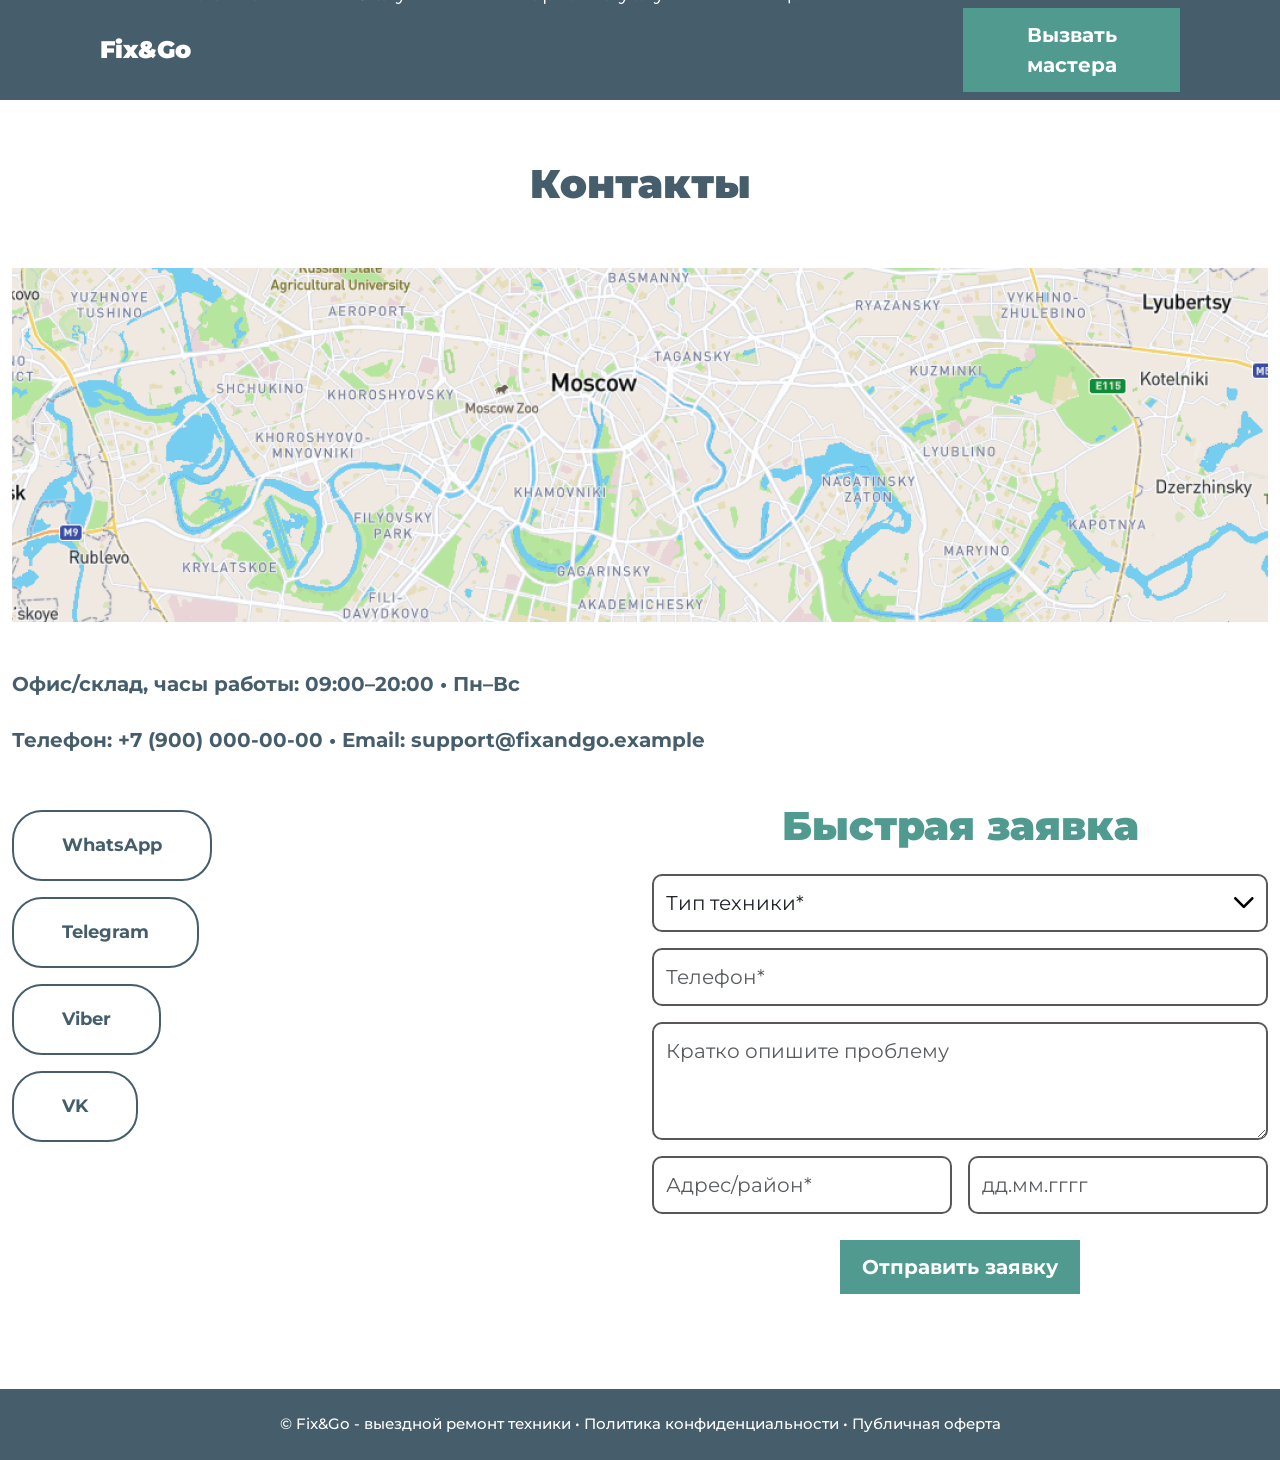
==== contacts.html @ 5fea8b8e "Add files via upload" ====
<!DOCTYPE html>
<html lang="ru">

<head>
    <meta charset="UTF-8">
    <meta name="viewport" content="width=device-width, initial-scale=1.0">
    <title>Контакты - Fix&Go - ремонт бытовой техники</title>
    <!-- Bootstrap CSS -->
    <link href="https://cdn.jsdelivr.net/npm/bootstrap@5.3.0/dist/css/bootstrap.min.css" rel="stylesheet">
    <link href="https://fonts.googleapis.com/css2?family=Montserrat:wght@300;400;500;700;900&display=swap"
        rel="stylesheet">
    <link rel="stylesheet" href="./style.css">
</head>

<body class="contacts_page">
    <div class="container-fluid px-0">
        <header class="header">
            <div class="logo">Fix&Go</div>
            <nav class="nav">
                <a href="index.html">Главная</a>
                <a href="services.html">Услуги</a>
                <a href="service-card.html">Карточка услуги</a>
                <a href="prices.html">Цены</a>
                <a href="contacts.html" class="active">Контакты</a>
            </nav>
            <button class="header-cta">Вызвать мастера</button>
        </header>
        <section class="contacts-section">
            <div class="container">
                <h1 class="section-title text-center mb-5">Контакты</h1>
                <div class="map-section mb-5">
                    <div class="map-image">
                        <img src="./img/map.png" alt="Карта расположения офиса Fix&Go" class="img-fluid w-100">
                    </div>
                </div>
                <div class="contact-info">
                    <p class="contact-address mb-5">
                        Офис/склад, часы работы: 09:00–20:00 • Пн–Вс<br><br>
                        Телефон: +7 (900) 000-00-00 • Email: support@fixandgo.example
                    </p>
                    <div class="row">
                        <div class="col-md-6">
                            <div class="contact-details">
                                <div class="contact-buttons">
                                    <div class="d-flex flex-column g-3">
                                        <div class="d-inline-block py-2" style="width: fit-content;">
                                            <button class="contact-button w-100 px-5">WhatsApp</button>
                                        </div>
                                        <div class="d-inline-block py-2" style="width: fit-content;">
                                            <button class="contact-button w-100 px-5">Telegram</button>
                                        </div>
                                        <div class="d-inline-block py-2" style="width: fit-content;">
                                            <button class="contact-button w-100 px-5">Viber</button>
                                        </div>
                                        <div class="d-inline-block py-2" style="width: fit-content;">
                                            <button class="contact-button w-100 px-5">VK</button>
                                        </div>
                                    </div>
                                </div>
                            </div>
                        </div>
                        <div class="col-md-6">
                            <div class="contact-form-section">
                                <h2 class="form-title text-center mb-4">Быстрая заявка</h2>
                                <form class="contact-form">
                                    <div class="row g-3 mb-3">
                                        <div class="col-12">
                                            <select class="form-select">
                                                <option value="">Тип техники*</option>
                                                <option value="washing-machine">Стиральная машина</option>
                                                <option value="dishwasher">Посудомоечная машина</option>
                                                <option value="refrigerator">Холодильник</option>
                                                <option value="oven">Духовой шкаф</option>
                                            </select>
                                        </div>
                                    </div>
                                    <div class="row g-3 mb-3">
                                        <div class="col-12">
                                            <input type="tel" class="form-control" placeholder="Телефон*">
                                        </div>
                                    </div>
                                    <div class="row g-3 mb-3">
                                        <div class="col-12">
                                            <textarea class="form-control" placeholder="Кратко опишите проблему"
                                                rows="3"></textarea>
                                        </div>
                                    </div>
                                    <div class="row g-3 mb-3">
                                        <div class="col-12 col-md-6">
                                            <input type="text" class="form-control" placeholder="Адрес/район*">
                                        </div>
                                        <div class="col-12 col-md-6">
                                            <input type="text" class="form-control" placeholder="дд.мм.гггг">
                                        </div>
                                    </div>
                                    <div class="row">
                                        <div class="col-12 text-center">
                                            <button type="submit" class="submit-button">Отправить заявку</button>
                                        </div>
                                    </div>
                                </form>
                            </div>
                        </div>
                    </div>
                </div>
            </div>
        </section>
        <footer class="footer py-4">
            <div class="container">
                <div class="footer-text text-center">
                    © Fix&Go - выездной ремонт техники • Политика конфиденциальности • Публичная оферта
                </div>
            </div>
        </footer>
    </div>


    <script src="https://cdn.jsdelivr.net/npm/bootstrap@5.3.0/dist/js/bootstrap.bundle.min.js"></script>
</body>

</html>
---- style.css ----
* {
    margin: 0;
    padding: 0;
    box-sizing: border-box;
}

body {
    font-family: 'Montserrat', sans-serif;
    background: #FFFFFF;
    min-height: 100vh;
}

/* Loading Animation - общее для всех */
body::before {
    position: fixed;
    content: '';
    width: 100vw;
    height: 100vh;
    background: #465E6B;
    z-index: 2;
    animation: hiddenloading 2s linear;
    animation-fill-mode: forwards;
}

body::after {
    position: fixed;
    content: '';
    width: 200px;
    height: 200px;
    left: 50%;
    top: 50%;
    transform: translate(-50%,-50%);
    background: url(./img/loading_key.png);
    z-index: 3;
    animation: rotatetool 2s linear;
    animation-fill-mode: forwards;
}

@keyframes rotatetool {
    0% {
        transform: translate(-50%,-50%) rotate(0deg);
        opacity: 1;
        visibility: visible;
    }
    100% {
        transform: translate(-50%,-50%) rotate(360deg);
        opacity: 0;
        visibility: hidden;
    }
}

@keyframes hiddenloading {
    0% {
        opacity: 1;
        visibility: visible;
    }
    100% {
        opacity: 0;
        visibility: hidden;
    }
}

.container {
    max-width: 1920px;
    margin: 0 auto;
    position: relative;
}

/* Header - общий для всех */
.header {
    display: flex;
    align-items: center;
    justify-content: space-between;
    padding: 25px 100px;
    background: #465E6B;
    height: 100px;
}

.logo {
    font-weight: 900;
    font-size: 24px;
    color: #FFFFFF;
}

.nav {
    display: flex;
    gap: 85px;
}

.nav a {
    font-size: 20px;
    color: #FFFFFF;
    text-decoration: none;
    transition: opacity 0.3s;
}

.nav a.active {
    font-weight: 700;
}

.nav a:hover {
    opacity: 0.8;
}

.header-cta {
    padding: 10px 20px;
    background: #519A90;
    color: #FFFFFF;
    font-weight: 700;
    font-size: 20px;
    border: none;
    cursor: pointer;
    transition: all 0.3s;
    border: 2px solid #519A90;
}

.header-cta:hover {
    background: #FFFFFF;
    color: #519A90;
}

/* Footer - общий для всех */
.footer {
    margin-top: 95px;
    background: #465E6B;
    padding: 40px 10px;
    text-align: center;
}

.footer-text {
    color: #FFFFFF;
    font-weight: 500;
    font-size: 15px;
}

/* ============================================= */
/* ГЛАВНАЯ СТРАНИЦА (INDEX.HTML) - СМЕШАННАЯ ВЕРСТКА */
/* ============================================= */

/* Hero Section */
.hero {
    display: grid;
    grid-template-columns: 1fr auto;
    gap: 40px;
    padding: 30px;
    padding-left: 115px;
    background: #465E6B;
    border-radius: 30px;
    color: #FFFFFF;
    max-width: 1360px;
    margin: 0 auto;
    margin-top: 60px;
}

.hero-content {
    display: flex;
    flex-direction: column;
    justify-content: center;
    gap: 30px;
}

.hero-title {
    font-weight: 900;
    font-size: 40px;
    line-height: 1.2;
}

.hero-text {
    font-weight: 500;
    font-size: 20px;
    line-height: 1.4;
}

.hero-buttons {
    display: flex;
    gap: 25px;
}

.cta-button {
    padding: 10px 20px;
    background: #519A90;
    color: #FFFFFF;
    font-weight: 700;
    font-size: 20px;
    border: none;
    cursor: pointer;
    transition: all 0.3s;
    border: 2px solid #519A90;
}

.price-button {
    padding: 10px 20px;
    background: #6C8C9E;
    color: #FFFFFF;
    font-weight: 700;
    font-size: 20px;
    border: none;
    cursor: pointer;
    transition: all 0.3s;
    border: 2px solid #6C8C9E;
}

.cta-button:hover {
    background: #FFFFFF;
    color: #519A90;
}

.price-button:hover {
    background: #FFFFFF;
    color: #6C8C9E;
}

.response-time {
    font-weight: 500;
    font-size: 20px;
    margin-top: 20px;
}

/* Form Section */
.quick-form {
    max-width: 532px;
    background: #FFFFFF;
    border-radius: 29px;
    padding: 30px;
    box-shadow: 0 4px 20px rgba(0, 0, 0, 0.1);
}

.form-title {
    font-weight: 900;
    font-size: 40px;
    color: #519A90;
    text-align: center;
    margin-bottom: 40px;
}

.form-grid {
    display: grid;
    grid-template-columns: 1fr 1fr;
    gap: 20px;
}

.form-group {
    display: flex;
    flex-direction: column;
    gap: 8px;
}

.form-group.full-width {
    grid-column: 1 / -1;
}

.form-label {
    font-weight: 300;
    font-size: 20px;
    color: #5B5757;
}

.form-input,
.form-select,
.form-textarea {
    width: 100%;
    padding: 12px;
    border: 2px solid #5B5757;
    border-radius: 10px;
    font-size: 20px;
    font-family: 'Montserrat', sans-serif;
}

.form-select {
    appearance: none;
    background-image: url('img/select_arrow.svg');
    background-repeat: no-repeat;
    background-position: right 12px center;
    background-size: 20px;
}

.form-textarea {
    resize: none;
    min-height: 100px;
}

.submit-button {
    grid-column: 1 / -1;
    justify-self: center;
    padding: 10px 20px;
    background: #519A90;
    color: #FFFFFF;
    font-weight: 700;
    font-size: 20px;
    border: none;
    width: fit-content;
    cursor: pointer;
    transition: all 0.3s;
    margin-top: 10px;
    border: 2px solid #519A90;
}

.submit-button:hover {
    background: #FFFFFF;
    color: #519A90;
}

/* Services Section */
.services-section {
    max-width: 1360px;
    margin: 0 auto;
    margin-top: 60px;
}

.section-title {
    font-weight: 900;
    font-size: 40px;
    color: #465E6B;
    margin-bottom: 50px;
}

.services-grid {
    display: grid;
    grid-template-columns: repeat(2, 1fr);
    gap: 30px;
}

.service-card {
    background: #6C8C9E;
    border-radius: 30px;
    padding: 20px;
    display: flex;
    flex-direction: column;
    gap: 15px;
    color: #FFFFFF;
}

.service-image {
    width: 100%;
    height: 233px;
    border-radius: 17px;
    object-fit: cover;
}

.service-info {
    text-align: center;
    display: flex;
    flex-direction: column;
    gap: 10px;
}

.service-title {
    font-weight: 700;
    font-size: 20px;
}

.service-description {
    font-weight: 500;
    font-size: 15px;
}

/* How It Works Section */
.how-it-works {
    max-width: 1360px;
    margin: 0 auto;
    margin-top: 60px;
}

.steps {
    display: flex;
    gap: 27px;
    align-items: center;
    position: relative;
    margin-top: 50px;
}

.step {
    display: flex;
    flex-direction: column;
    align-items: center;
    gap: 20px;
}

.step-box {
    padding: 5px 50px;
    border: 2px solid #465E6B;
    border-radius: 30px;
    text-align: center;
}

.step-text {
    font-weight: 700;
    font-size: 25px;
    color: #465E6B;
}

/* Reviews Section */
.reviews-section {
    max-width: 1360px;
    margin: 0 auto;
    margin-top: 60px;
    display: flex;
    flex-direction: column;
}

.star_reviews-count {
    display: flex;
    align-items: center;
    gap: 20px;
}

.star {
    width: 95px;
    height: 89px;
    background: #519A90 url('img/star.png') center/contain no-repeat;
    border: 1px solid rgba(0, 0, 0, 0.1);
}

.reviews-count {
    font-weight: 700;
    font-size: 25px;
    color: #5B5757;
}

/* ============================================= */
/* СТРАНИЦА УСЛУГ (SERVICES.HTML) - ПОЛНОСТЬЮ GRID */
/* ============================================= */

.uslugi_page section {
    max-width: 1360px;
    margin: 0 auto;
    margin-top: 60px;
}

/* Service Catalogue Section - Grid */
.uslugi_page .service-catalogue {
    display: grid;
    grid-template-rows: auto auto;
    gap: 30px;
    background: #465E6B;
    border-radius: 30px;
    padding: 40px 50px;
    color: #FFFFFF;
}

.uslugi_page .catalogue-header {
    display: grid;
    grid-template-rows: auto auto;
    gap: 30px;
}

.uslugi_page .catalogue-title {
    font-weight: 900;
    font-size: 40px;
    line-height: 1.2;
}

.uslugi_page .catalogue-filters {
    display: grid;
    grid-template-columns: repeat(2, 500px);
    gap: 30px;
}

.uslugi_page .filter-group {
    max-width: 500px;
}

.uslugi_page .filter-select {
    width: 100%;
    padding: 12px 20px;
    border: none;
    border-radius: 10px;
    font-size: 20px;
    font-family: 'Montserrat', sans-serif;
    appearance: none;
    background-image: url('img/select_arrow.svg');
    background-repeat: no-repeat;
    background-position: right 12px center;
    background-size: 20px;
    background-color: #FFFFFF;
    color: #465E6B;
}

/* Services Grid Section - Grid */
.uslugi_page .services-grid-section {
    display: grid;
    grid-template-rows: auto;
}

.uslugi_page .services-grid {
    display: grid;
    grid-template-columns: repeat(2, 1fr);
    gap: 30px;
}

.uslugi_page .service-card {
    display: grid;
    grid-template-rows: auto auto;
    gap: 15px;
    background: #6C8C9E;
    border-radius: 30px;
    padding: 20px;
    color: #FFFFFF;
}

.uslugi_page .service-image {
    width: 100%;
    height: 233px;
    border-radius: 17px;
    overflow: hidden;
}

.uslugi_page .service-image img {
    width: 100%;
    height: 100%;
    object-fit: cover;
}

.uslugi_page .service-info-usl {
    display: grid;
    grid-template-columns: 1fr auto;
    align-items: center;
    gap: 10px;
}

.uslugi_page .service-title {
    font-weight: 700;
    font-size: 20px;
}

.uslugi_page .service-link {
    display: grid;
    grid-template-columns: auto auto;
    align-items: center;
    gap: 10px;
    text-decoration: none;
    color: #FFFFFF;
    font-weight: 400;
    font-size: 20px;
}

/* Service Request Section - Grid */
.uslugi_page .service-request {
    display: grid;
    grid-template-rows: auto auto;
    gap: 40px;
    max-width: 612px;
    margin: 0 auto;
    margin-top: 60px;
    text-align: center;
}

.uslugi_page .request-title {
    font-weight: 900;
    font-size: 40px;
    color: #465E6B;
}

.uslugi_page .request-form {
    display: grid;
    grid-template-rows: auto auto auto;
    gap: 20px;
}

.uslugi_page .form-field {
    width: 100%;
}

.uslugi_page .large-field {
    grid-row: 1;
}

.uslugi_page .form-input,
.uslugi_page .form-textarea {
    width: 100%;
    padding: 12px;
    border: 1px solid #465E6B;
    border-radius: 0;
    font-size: 20px;
    font-family: 'Montserrat', sans-serif;
}

.uslugi_page .form-textarea {
    resize: none;
    min-height: 150px;
}

.uslugi_page .submit-button {
    padding: 10px 20px;
    background: #519A90;
    color: #FFFFFF;
    font-weight: 700;
    font-size: 20px;
    border: none;
    cursor: pointer;
    transition: all 0.3s;
    border: 2px solid #519A90;
    width: fit-content;
    justify-self: center;
}

.uslugi_page .submit-button:hover {
    background: #FFFFFF;
    color: #519A90;
}

/* ============================================= */
/* СТРАНИЦА КАРТОЧКИ УСЛУГИ (SERVICE-CARD.HTML) - ПОЛНОСТЬЮ FLEX */
/* ============================================= */

.card_uslugi section {
    max-width: 1360px;
    margin: 0 auto;
    margin-top: 60px;
}

/* Service Header - Flex */
.card_uslugi .service-header {
    display: flex;
    flex-direction: column;
    gap: 30px;
}

.card_uslugi .service-title {
    font-weight: 900;
    font-size: 40px;
    line-height: 49px;
    color: #465E6B;
}

.card_uslugi .service-image {
    width: 100%;
    height: 245px;
    border-radius: 17px;
    overflow: hidden;
}

.card_uslugi .service-image img {
    width: 100%;
    height: 100%;
    object-fit: cover;
}

/* Price Section - Flex */
.card_uslugi .price-section {
    display: flex;
    flex-direction: column;
    gap: 20px;
}

.card_uslugi .section-title {
    font-weight: 900;
    font-size: 40px;
    color: #465E6B;
}

.card_uslugi .price-table {
    width: 100%;
    border: 2px solid #465E6B;
    overflow: hidden;
}

.card_uslugi .table-header {
    display: flex;
    background: #465E6B;
    color: #FFFFFF;
    font-weight: 700;
    font-size: 20px;
}

.card_uslugi .header-cell {
    flex: 1;
    padding: 15px 20px;
    text-align: center;
    border-right: 2px solid #465E6B;
}

.card_uslugi .header-cell:last-child {
    border-right: none;
}

.card_uslugi .table-row {
    display: flex;
    border-bottom: 2px solid #465E6B;
}

.card_uslugi .table-row:last-child {
    border-bottom: none;
}

.card_uslugi .table-cell {
    flex: 1;
    padding: 15px 20px;
    font-size: 20px;
    color: #465E6B;
    border-right: 2px solid #465E6B;
    text-align: center;
}

.card_uslugi .table-cell:last-child {
    border-right: none;
}

/* Info Cards - Flex */
.card_uslugi .info-cards {
    display: flex;
    gap: 30px;
}

.card_uslugi .info-card {
    flex: 1;
    border: 2px solid #465E6B;
    border-radius: 30px;
    padding: 20px;
    display: flex;
    flex-direction: column;
    gap: 15px;
}

.card_uslugi .card-title {
    font-weight: 700;
    font-size: 20px;
    color: #465E6B;
}

.card_uslugi .card-text {
    font-weight: 500;
    font-size: 20px;
    color: #465E6B;
}

/* Additional Info - Flex */
.card_uslugi .additional-info {
    display: flex;
    gap: 30px;
}

.card_uslugi .case-card {
    flex: 2;
    display: flex;
    flex-direction: column;
    gap: 15px;
    background: #6C8C9E;
    border-radius: 30px;
    padding: 20px;
    color: #FFFFFF;
}

.card_uslugi .case-card .card-title {
    color: #FFFFFF;
}

.card_uslugi .case-image {
    width: 100%;
    height: 224px;
    border-radius: 17px;
    overflow: hidden;
}

.card_uslugi .case-image img {
    width: 100%;
    height: 100%;
    object-fit: cover;
}

.card_uslugi .case-time {
    font-size: 20px;
}

.card_uslugi .review-card,
.card_uslugi .brands-card {
    flex: 1;
    display: flex;
    flex-direction: column;
    gap: 15px;
    background: #6C8C9E;
    border-radius: 30px;
    padding: 20px;
    color: #FFFFFF;
}

.card_uslugi .review-card .card-title,
.card_uslugi .brands-card .card-title {
    color: #FFFFFF;
}

.card_uslugi .review-text,
.card_uslugi .brands-text {
    font-size: 20px;
}

/* Quick Form Section - Flex */
.card_uslugi .quick-form-section {
    display: flex;
    flex-direction: column;
    gap: 40px;
    max-width: 532px;
    margin: 0 auto;
    margin-top: 60px;
}

.card_uslugi .form-title {
    font-weight: 900;
    font-size: 40px;
    color: #519A90;
    text-align: center;
}

.card_uslugi .quick-form {
    display: flex;
    flex-direction: column;
    gap: 20px;
    border-radius: 29px;
    padding: 10px 30px;
}

.card_uslugi .form-row {
    display: flex;
    gap: 20px;
}

.card_uslugi .form-group {
    flex: 1;
    display: flex;
    flex-direction: column;
    gap: 8px;
}

.card_uslugi .form-group.full-width {
    width: 100%;
}

.card_uslugi .form-input,
.card_uslugi .form-select,
.card_uslugi .form-textarea {
    width: 100%;
    padding: 12px;
    border: 2px solid #5B5757;
    border-radius: 10px;
    font-size: 20px;
    font-family: 'Montserrat', sans-serif;
}

.card_uslugi .form-select {
    appearance: none;
    background-image: url('img/select_arrow.svg');
    background-repeat: no-repeat;
    background-position: right 12px center;
    background-size: 20px;
}

.card_uslugi .form-textarea {
    resize: none;
    min-height: 100px;
}

.card_uslugi .submit-button {
    padding: 10px 20px;
    background: #519A90;
    color: #FFFFFF;
    font-weight: 700;
    font-size: 20px;
    border: none;
    cursor: pointer;
    transition: all 0.3s;
    border: 2px solid #519A90;
    width: fit-content;
    align-self: center;
    margin-top: 10px;
}

.card_uslugi .submit-button:hover {
    background: #FFFFFF;
    color: #519A90;
}

/* ============================================= */
/* СТРАНИЦА ЦЕН (PRICES.HTML) - СМЕШАННАЯ ВЕРСТКА */
/* ============================================= */

.prices_page .prices-section {
    max-width: 1360px;
    margin: 0 auto;
    margin-top: 60px;
}

.prices_page .section-title {
    font-weight: 900;
    font-size: 40px;
    color: #465E6B;
}

.prices_page .price-table {
    width: 100%;
    border: 2px solid #465E6B;
    overflow: hidden;
    margin-top: 50px;
}

.prices_page .table-header {
    display: grid;
    grid-template-columns: 1fr 1fr 1fr;
    background: #465E6B;
    color: #FFFFFF;
    font-weight: 700;
    font-size: 20px;
}

.prices_page .header-cell {
    padding: 15px 20px;
    text-align: left;
    border-right: 2px solid #465E6B;
}

.prices_page .header-cell:last-child {
    border-right: none;
}

.prices_page .table-row {
    display: grid;
    grid-template-columns: 1fr 1fr 1fr;
    border-bottom: 2px solid #465E6B;
}

.prices_page .table-row:last-child {
    border-bottom: none;
}

.prices_page .table-cell {
    padding: 15px 20px;
    font-size: 20px;
    color: #465E6B;
    border-right: 2px solid #465E6B;
}

.prices_page .table-cell:last-child {
    border-right: none;
}

/* Calculator Section */
.prices_page .calculator-container {
    background: #465E6B;
    border-radius: 30px;
    padding: 40px;
    padding-bottom: 100px;
    color: #FFFFFF;
    max-width: 1360px;
    margin: 0 auto;
    margin-top: 60px;
}

.prices_page .calculator-title {
    font-weight: 900;
    font-size: 40px;
    color: #FFFFFF;
    margin-bottom: 50px;
}

.prices_page .calculator-form {
    display: grid;
    grid-template-columns: 1fr 1fr auto;
    gap: 20px;
    align-items: center;
}

.prices_page .calculator-field {
    position: relative;
    max-width: 500px;
}

.prices_page .calculator-select {
    width: 100%;
    padding: 15px 20px;
    border: none;
    border-radius: 10px;
    font-size: 20px;
    font-family: 'Montserrat', sans-serif;
    color: #465E6B;
    appearance: none;
    cursor: pointer;
    background-image: url('img/select_arrow.svg');
    background-repeat: no-repeat;
    background-position: right 12px center;
    background-size: 20px;
}

.prices_page .calculator-select:focus {
    outline: none;
}

.prices_page .calculator-button {
    padding: 15px 50px;
    background: #519A90;
    color: #FFFFFF;
    font-weight: 700;
    font-size: 20px;
    border: none;
    cursor: pointer;
    transition: all 0.3s;
    white-space: nowrap;
    height: 54px;
}

.prices_page .calculator-button:hover {
    background: #FFFFFF;
    color: #519A90;
}


/* СТРАНИЦА КОНТАКТОВ - BOOTSTRAP */

.contacts_page .nav {
    display: flex;
    gap: 85px;
}

.contacts_page .nav a {
    font-size: 20px;
    color: #FFFFFF;
    text-decoration: none;
    transition: opacity 0.3s;
}

.contacts_page .nav a.active {
    font-weight: 700;
}

.contacts_page .nav a:hover {
    opacity: 0.8;
}

.contacts_page .header-cta {
    padding: 10px 20px;
    background: #519A90;
    color: #FFFFFF;
    font-weight: 700;
    font-size: 20px;
    border: none;
    cursor: pointer;
    transition: all 0.3s;
    border: 2px solid #519A90;
}

.contacts_page .header-cta:hover {
    background: #FFFFFF;
    color: #519A90;
}

.contacts_page .contacts-section {
    max-width: 1360px;
    margin: 0 auto;
    margin-top: 60px;
}

.contacts_page .section-title {
    font-weight: 900;
    font-size: 40px;
    color: #465E6B;
}

.contacts_page .map-section {
    margin: 60px 0;
}

.contacts_page .map-image {
    height: 354px;
    overflow: hidden;
    background: #f5f5f5;
}

.contacts_page .map-image img {
    width: 100%;
    height: 100%;
    object-fit: cover;
}

.contacts_page .contact-address {
    font-weight: 700;
    font-size: 20px;
    line-height: 1.4;
    color: #465E6B;
    margin: 0;
}

.contacts_page .contact-button {
    padding: 20px 10px;
    background: transparent;
    border: 2px solid #465E6B;
    border-radius: 30px;
    color: #465E6B;
    font-weight: 700;
    font-size: 18px;
    cursor: pointer;
    transition: all 0.3s;
    text-align: center;
    width: 100%;
}

.contacts_page .contact-button:hover {
    background: #465E6B;
    color: #FFFFFF;
}

.contacts_page .contact-form-section {
    background: #FFFFFF;
}

.contacts_page .contact-form-section .form-title {
    font-weight: 900;
    font-size: 40px;
    color: #519A90;
}

.contacts_page .form-control,
.contacts_page .form-select {
    padding: 12px;
    border: 2px solid #5B5757;
    border-radius: 10px;
    font-size: 20px;
    font-family: 'Montserrat', sans-serif;
}

.contacts_page .form-select {
    appearance: none;
    background-image: url('img/select_arrow.svg');
    background-repeat: no-repeat;
    background-position: right 12px center;
    background-size: 20px;
}

.contacts_page .submit-button {
    padding: 10px 20px;
    background: #519A90;
    color: #FFFFFF;
    font-weight: 700;
    font-size: 20px;
    border: none;
    cursor: pointer;
    transition: all 0.3s;
    border: 2px solid #519A90;
    width: fit-content;
}

.contacts_page .submit-button:hover {
    background: #FFFFFF;
    color: #519A90;
}

/* Bootstrap кастомизация */
.contacts_page .btn {
    border-radius: 10px;
    font-size: 20px;
    font-family: 'Montserrat', sans-serif;
}

.contacts_page .form-label {
    font-weight: 300;
    font-size: 20px;
    color: #5B5757;
}
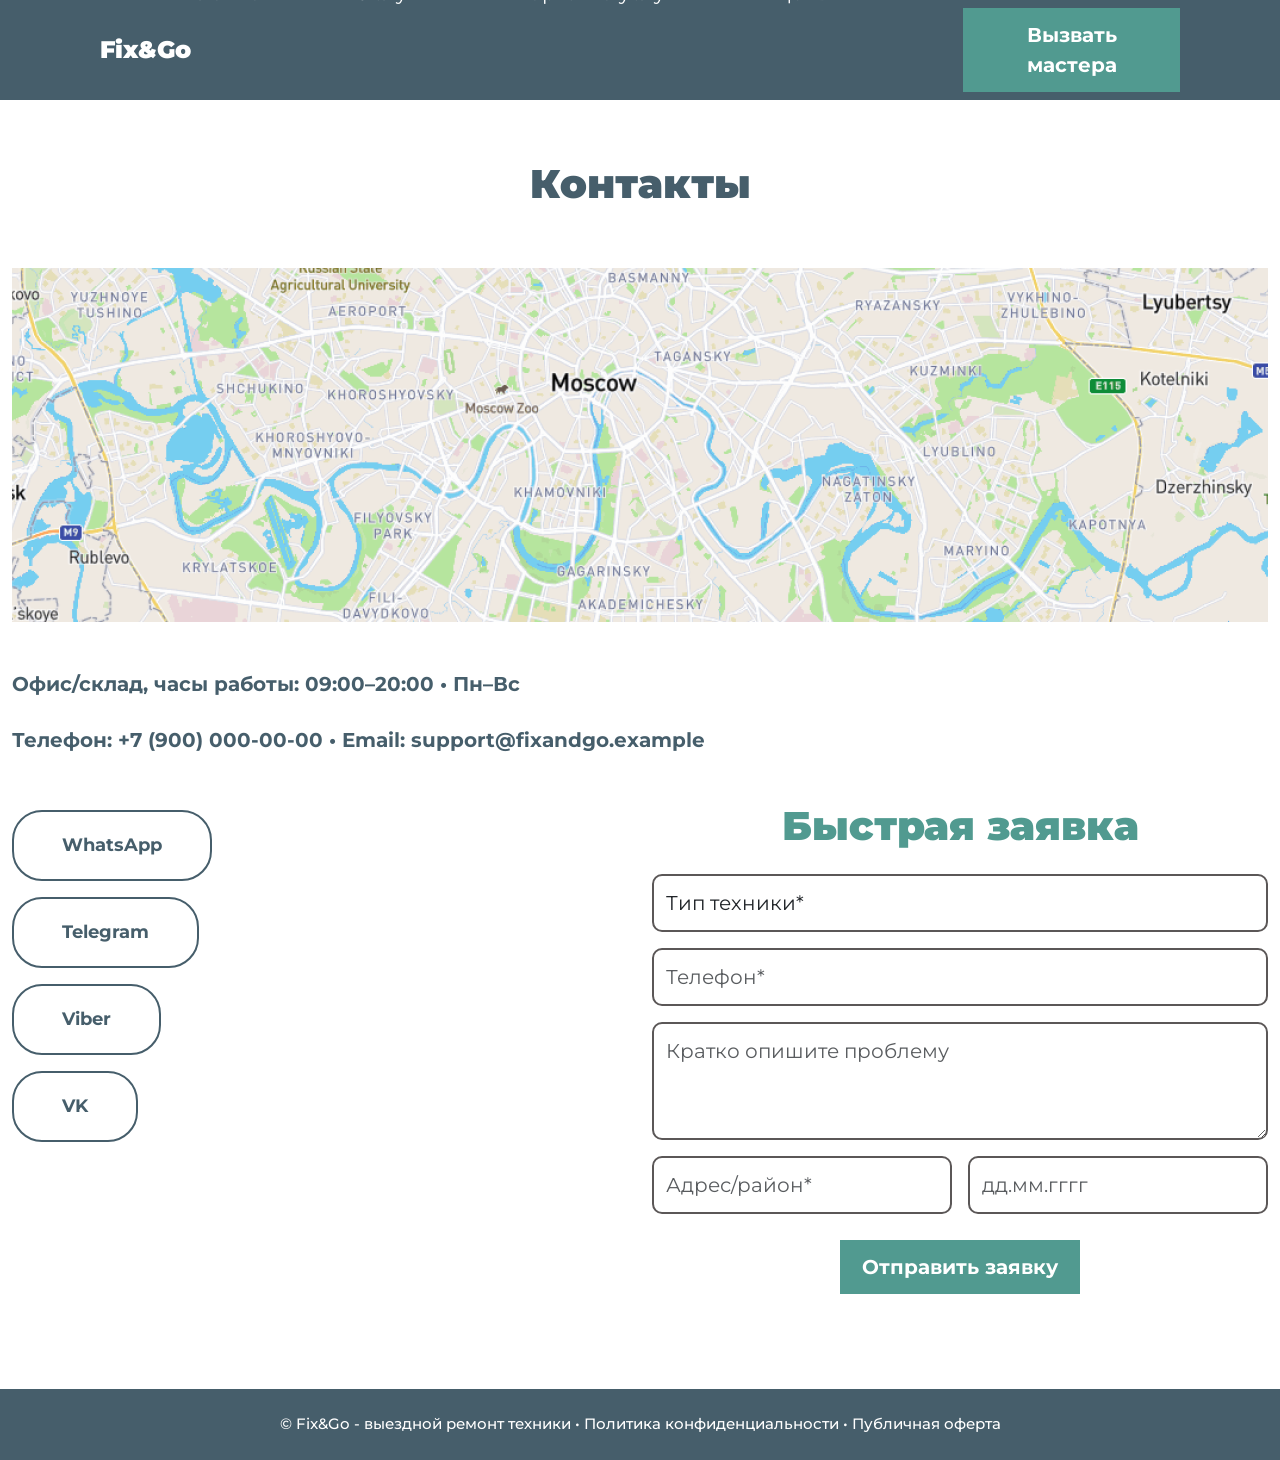
==== commit dd330a80: "Add files via upload" ====
--- a/contacts.html
+++ b/contacts.html
@@ -9,7 +9,7 @@
     <link href="https://cdn.jsdelivr.net/npm/bootstrap@5.3.0/dist/css/bootstrap.min.css" rel="stylesheet">
     <link href="https://fonts.googleapis.com/css2?family=Montserrat:wght@300;400;500;700;900&display=swap"
         rel="stylesheet">
-    <link rel="stylesheet" href="./style.css">
+    <link rel="stylesheet" href="./css/style.css">
 </head>
 
 <body class="contacts_page">
--- a/css/style.css
+++ b/css/style.css
@@ -0,0 +1,1155 @@
+* {
+    margin: 0;
+    padding: 0;
+    box-sizing: border-box;
+}
+
+body {
+    font-family: 'Montserrat', sans-serif;
+    background: #FFFFFF;
+    min-height: 100vh;
+}
+
+/* Loading Animation - общее для всех */
+body::before {
+    position: fixed;
+    content: '';
+    width: 100vw;
+    height: 100vh;
+    background: #465E6B;
+    z-index: 2;
+    animation: hiddenloading 2s linear;
+    animation-fill-mode: forwards;
+}
+
+body::after {
+    position: fixed;
+    content: '';
+    width: 200px;
+    height: 200px;
+    left: 50%;
+    top: 50%;
+    transform: translate(-50%,-50%);
+    background: url(./img/loading_key.png);
+    z-index: 3;
+    animation: rotatetool 2s linear;
+    animation-fill-mode: forwards;
+}
+
+@keyframes rotatetool {
+    0% {
+        transform: translate(-50%,-50%) rotate(0deg);
+        opacity: 1;
+        visibility: visible;
+    }
+    100% {
+        transform: translate(-50%,-50%) rotate(360deg);
+        opacity: 0;
+        visibility: hidden;
+    }
+}
+
+@keyframes hiddenloading {
+    0% {
+        opacity: 1;
+        visibility: visible;
+    }
+    100% {
+        opacity: 0;
+        visibility: hidden;
+    }
+}
+
+.container {
+    max-width: 1920px;
+    margin: 0 auto;
+    position: relative;
+}
+
+/* Header - общий для всех */
+.header {
+    display: flex;
+    align-items: center;
+    justify-content: space-between;
+    padding: 25px 100px;
+    background: #465E6B;
+    height: 100px;
+}
+
+.logo {
+    font-weight: 900;
+    font-size: 24px;
+    color: #FFFFFF;
+}
+
+.nav {
+    display: flex;
+    gap: 85px;
+}
+
+.nav a {
+    font-size: 20px;
+    color: #FFFFFF;
+    text-decoration: none;
+    transition: opacity 0.3s;
+}
+
+.nav a.active {
+    font-weight: 700;
+}
+
+.nav a:hover {
+    opacity: 0.8;
+}
+
+.header-cta {
+    padding: 10px 20px;
+    background: #519A90;
+    color: #FFFFFF;
+    font-weight: 700;
+    font-size: 20px;
+    border: none;
+    cursor: pointer;
+    transition: all 0.3s;
+    border: 2px solid #519A90;
+}
+
+.header-cta:hover {
+    background: #FFFFFF;
+    color: #519A90;
+}
+
+/* Footer - общий для всех */
+.footer {
+    margin-top: 95px;
+    background: #465E6B;
+    padding: 40px 10px;
+    text-align: center;
+}
+
+.footer-text {
+    color: #FFFFFF;
+    font-weight: 500;
+    font-size: 15px;
+}
+
+/* ============================================= */
+/* ГЛАВНАЯ СТРАНИЦА (INDEX.HTML) - СМЕШАННАЯ ВЕРСТКА */
+/* ============================================= */
+
+/* Hero Section */
+.hero {
+    display: grid;
+    grid-template-columns: 1fr auto;
+    gap: 40px;
+    padding: 30px;
+    padding-left: 115px;
+    background: #465E6B;
+    border-radius: 30px;
+    color: #FFFFFF;
+    max-width: 1360px;
+    margin: 0 auto;
+    margin-top: 60px;
+}
+
+.hero-content {
+    display: flex;
+    flex-direction: column;
+    justify-content: center;
+    gap: 30px;
+}
+
+.hero-title {
+    font-weight: 900;
+    font-size: 40px;
+    line-height: 1.2;
+}
+
+.hero-text {
+    font-weight: 500;
+    font-size: 20px;
+    line-height: 1.4;
+}
+
+.hero-buttons {
+    display: flex;
+    gap: 25px;
+}
+
+.cta-button {
+    padding: 10px 20px;
+    background: #519A90;
+    color: #FFFFFF;
+    font-weight: 700;
+    font-size: 20px;
+    border: none;
+    cursor: pointer;
+    transition: all 0.3s;
+    border: 2px solid #519A90;
+}
+
+.price-button {
+    padding: 10px 20px;
+    background: #6C8C9E;
+    color: #FFFFFF;
+    font-weight: 700;
+    font-size: 20px;
+    border: none;
+    cursor: pointer;
+    transition: all 0.3s;
+    border: 2px solid #6C8C9E;
+}
+
+.cta-button:hover {
+    background: #FFFFFF;
+    color: #519A90;
+}
+
+.price-button:hover {
+    background: #FFFFFF;
+    color: #6C8C9E;
+}
+
+.response-time {
+    font-weight: 500;
+    font-size: 20px;
+    margin-top: 20px;
+}
+
+/* Form Section */
+.quick-form {
+    max-width: 532px;
+    background: #FFFFFF;
+    border-radius: 29px;
+    padding: 30px;
+    box-shadow: 0 4px 20px rgba(0, 0, 0, 0.1);
+}
+
+.form-title {
+    font-weight: 900;
+    font-size: 40px;
+    color: #519A90;
+    text-align: center;
+    margin-bottom: 40px;
+}
+
+.form-grid {
+    display: grid;
+    grid-template-columns: 1fr 1fr;
+    gap: 20px;
+}
+
+.form-group {
+    display: flex;
+    flex-direction: column;
+    gap: 8px;
+}
+
+.form-group.full-width {
+    grid-column: 1 / -1;
+}
+
+.form-label {
+    font-weight: 300;
+    font-size: 20px;
+    color: #5B5757;
+}
+
+.form-input,
+.form-select,
+.form-textarea {
+    width: 100%;
+    padding: 12px;
+    border: 2px solid #5B5757;
+    border-radius: 10px;
+    font-size: 20px;
+    font-family: 'Montserrat', sans-serif;
+}
+
+.form-select {
+    appearance: none;
+    background-image: url('img/select_arrow.svg');
+    background-repeat: no-repeat;
+    background-position: right 12px center;
+    background-size: 20px;
+}
+
+.form-textarea {
+    resize: none;
+    min-height: 100px;
+}
+
+.submit-button {
+    grid-column: 1 / -1;
+    justify-self: center;
+    padding: 10px 20px;
+    background: #519A90;
+    color: #FFFFFF;
+    font-weight: 700;
+    font-size: 20px;
+    border: none;
+    width: fit-content;
+    cursor: pointer;
+    transition: all 0.3s;
+    margin-top: 10px;
+    border: 2px solid #519A90;
+}
+
+.submit-button:hover {
+    background: #FFFFFF;
+    color: #519A90;
+}
+
+/* Services Section */
+.services-section {
+    max-width: 1360px;
+    margin: 0 auto;
+    margin-top: 60px;
+}
+
+.section-title {
+    font-weight: 900;
+    font-size: 40px;
+    color: #465E6B;
+    margin-bottom: 50px;
+}
+
+.services-grid {
+    display: grid;
+    grid-template-columns: repeat(2, 1fr);
+    gap: 30px;
+}
+
+.service-card {
+    background: #6C8C9E;
+    border-radius: 30px;
+    padding: 20px;
+    display: flex;
+    flex-direction: column;
+    gap: 15px;
+    color: #FFFFFF;
+}
+
+.service-image {
+    width: 100%;
+    height: 233px;
+    border-radius: 17px;
+    object-fit: cover;
+}
+
+.service-info {
+    text-align: center;
+    display: flex;
+    flex-direction: column;
+    gap: 10px;
+}
+
+.service-title {
+    font-weight: 700;
+    font-size: 20px;
+}
+
+.service-description {
+    font-weight: 500;
+    font-size: 15px;
+}
+
+/* How It Works Section */
+.how-it-works {
+    max-width: 1360px;
+    margin: 0 auto;
+    margin-top: 60px;
+}
+
+.steps {
+    display: flex;
+    gap: 27px;
+    align-items: center;
+    position: relative;
+    margin-top: 50px;
+}
+
+.step {
+    display: flex;
+    flex-direction: column;
+    align-items: center;
+    gap: 20px;
+}
+
+.step-box {
+    padding: 5px 50px;
+    border: 2px solid #465E6B;
+    border-radius: 30px;
+    text-align: center;
+}
+
+.step-text {
+    font-weight: 700;
+    font-size: 25px;
+    color: #465E6B;
+}
+
+/* Reviews Section */
+.reviews-section {
+    max-width: 1360px;
+    margin: 0 auto;
+    margin-top: 60px;
+    display: flex;
+    flex-direction: column;
+}
+
+.star_reviews-count {
+    display: flex;
+    align-items: center;
+    gap: 20px;
+}
+
+.star {
+    width: 95px;
+    height: 89px;
+    background: #519A90 url('img/star.png') center/contain no-repeat;
+    border: 1px solid rgba(0, 0, 0, 0.1);
+}
+
+.reviews-count {
+    font-weight: 700;
+    font-size: 25px;
+    color: #5B5757;
+}
+
+/* ============================================= */
+/* СТРАНИЦА УСЛУГ (SERVICES.HTML) - ПОЛНОСТЬЮ GRID */
+/* ============================================= */
+
+.uslugi_page section {
+    max-width: 1360px;
+    margin: 0 auto;
+    margin-top: 60px;
+}
+
+/* Service Catalogue Section - Grid */
+.uslugi_page .service-catalogue {
+    display: grid;
+    grid-template-rows: auto auto;
+    gap: 30px;
+    background: #465E6B;
+    border-radius: 30px;
+    padding: 40px 50px;
+    color: #FFFFFF;
+}
+
+.uslugi_page .catalogue-header {
+    display: grid;
+    grid-template-rows: auto auto;
+    gap: 30px;
+}
+
+.uslugi_page .catalogue-title {
+    font-weight: 900;
+    font-size: 40px;
+    line-height: 1.2;
+}
+
+.uslugi_page .catalogue-filters {
+    display: grid;
+    grid-template-columns: repeat(2, 500px);
+    gap: 30px;
+}
+
+.uslugi_page .filter-group {
+    max-width: 500px;
+}
+
+.uslugi_page .filter-select {
+    width: 100%;
+    padding: 12px 20px;
+    border: none;
+    border-radius: 10px;
+    font-size: 20px;
+    font-family: 'Montserrat', sans-serif;
+    appearance: none;
+    background-image: url('img/select_arrow.svg');
+    background-repeat: no-repeat;
+    background-position: right 12px center;
+    background-size: 20px;
+    background-color: #FFFFFF;
+    color: #465E6B;
+}
+
+/* Services Grid Section - Grid */
+.uslugi_page .services-grid-section {
+    display: grid;
+    grid-template-rows: auto;
+}
+
+.uslugi_page .services-grid {
+    display: grid;
+    grid-template-columns: repeat(2, 1fr);
+    gap: 30px;
+}
+
+.uslugi_page .service-card {
+    display: grid;
+    grid-template-rows: auto auto;
+    gap: 15px;
+    background: #6C8C9E;
+    border-radius: 30px;
+    padding: 20px;
+    color: #FFFFFF;
+}
+
+.uslugi_page .service-image {
+    width: 100%;
+    height: 233px;
+    border-radius: 17px;
+    overflow: hidden;
+}
+
+.uslugi_page .service-image img {
+    width: 100%;
+    height: 100%;
+    object-fit: cover;
+}
+
+.uslugi_page .service-info-usl {
+    display: grid;
+    grid-template-columns: 1fr auto;
+    align-items: center;
+    gap: 10px;
+}
+
+.uslugi_page .service-title {
+    font-weight: 700;
+    font-size: 20px;
+}
+
+.uslugi_page .service-link {
+    display: grid;
+    grid-template-columns: auto auto;
+    align-items: center;
+    gap: 10px;
+    text-decoration: none;
+    color: #FFFFFF;
+    font-weight: 400;
+    font-size: 20px;
+}
+
+/* Service Request Section - Grid */
+.uslugi_page .service-request {
+    display: grid;
+    grid-template-rows: auto auto;
+    gap: 40px;
+    max-width: 612px;
+    margin: 0 auto;
+    margin-top: 60px;
+    text-align: center;
+}
+
+.uslugi_page .request-title {
+    font-weight: 900;
+    font-size: 40px;
+    color: #465E6B;
+}
+
+.uslugi_page .request-form {
+    display: grid;
+    grid-template-rows: auto auto auto;
+    gap: 20px;
+}
+
+.uslugi_page .form-field {
+    width: 100%;
+}
+
+.uslugi_page .large-field {
+    grid-row: 1;
+}
+
+.uslugi_page .form-input,
+.uslugi_page .form-textarea {
+    width: 100%;
+    padding: 12px;
+    border: 1px solid #465E6B;
+    border-radius: 0;
+    font-size: 20px;
+    font-family: 'Montserrat', sans-serif;
+}
+
+.uslugi_page .form-textarea {
+    resize: none;
+    min-height: 150px;
+}
+
+.uslugi_page .submit-button {
+    padding: 10px 20px;
+    background: #519A90;
+    color: #FFFFFF;
+    font-weight: 700;
+    font-size: 20px;
+    border: none;
+    cursor: pointer;
+    transition: all 0.3s;
+    border: 2px solid #519A90;
+    width: fit-content;
+    justify-self: center;
+}
+
+.uslugi_page .submit-button:hover {
+    background: #FFFFFF;
+    color: #519A90;
+}
+
+/* ============================================= */
+/* СТРАНИЦА КАРТОЧКИ УСЛУГИ (SERVICE-CARD.HTML) - ПОЛНОСТЬЮ FLEX */
+/* ============================================= */
+
+.card_uslugi section {
+    max-width: 1360px;
+    margin: 0 auto;
+    margin-top: 60px;
+}
+
+/* Service Header - Flex */
+.card_uslugi .service-header {
+    display: flex;
+    flex-direction: column;
+    gap: 30px;
+}
+
+.card_uslugi .service-title {
+    font-weight: 900;
+    font-size: 40px;
+    line-height: 49px;
+    color: #465E6B;
+}
+
+.card_uslugi .service-image {
+    width: 100%;
+    height: 245px;
+    border-radius: 17px;
+    overflow: hidden;
+}
+
+.card_uslugi .service-image img {
+    width: 100%;
+    height: 100%;
+    object-fit: cover;
+}
+
+/* Price Section - Flex */
+.card_uslugi .price-section {
+    display: flex;
+    flex-direction: column;
+    gap: 20px;
+}
+
+.card_uslugi .section-title {
+    font-weight: 900;
+    font-size: 40px;
+    color: #465E6B;
+}
+
+.card_uslugi .price-table {
+    width: 100%;
+    border: 2px solid #465E6B;
+    overflow: hidden;
+}
+
+.card_uslugi .table-header {
+    display: flex;
+    background: #465E6B;
+    color: #FFFFFF;
+    font-weight: 700;
+    font-size: 20px;
+}
+
+.card_uslugi .header-cell {
+    flex: 1;
+    padding: 15px 20px;
+    text-align: center;
+    border-right: 2px solid #465E6B;
+}
+
+.card_uslugi .header-cell:last-child {
+    border-right: none;
+}
+
+.card_uslugi .table-row {
+    display: flex;
+    border-bottom: 2px solid #465E6B;
+}
+
+.card_uslugi .table-row:last-child {
+    border-bottom: none;
+}
+
+.card_uslugi .table-cell {
+    flex: 1;
+    padding: 15px 20px;
+    font-size: 20px;
+    color: #465E6B;
+    border-right: 2px solid #465E6B;
+    text-align: center;
+}
+
+.card_uslugi .table-cell:last-child {
+    border-right: none;
+}
+
+/* Info Cards - Flex */
+.card_uslugi .info-cards {
+    display: flex;
+    gap: 30px;
+}
+
+.card_uslugi .info-card {
+    flex: 1;
+    border: 2px solid #465E6B;
+    border-radius: 30px;
+    padding: 20px;
+    display: flex;
+    flex-direction: column;
+    gap: 15px;
+}
+
+.card_uslugi .card-title {
+    font-weight: 700;
+    font-size: 20px;
+    color: #465E6B;
+}
+
+.card_uslugi .card-text {
+    font-weight: 500;
+    font-size: 20px;
+    color: #465E6B;
+}
+
+/* Additional Info - Flex */
+.card_uslugi .additional-info {
+    display: flex;
+    gap: 30px;
+}
+
+.card_uslugi .case-card {
+    flex: 2;
+    display: flex;
+    flex-direction: column;
+    gap: 15px;
+    background: #6C8C9E;
+    border-radius: 30px;
+    padding: 20px;
+    color: #FFFFFF;
+}
+
+.card_uslugi .case-card .card-title {
+    color: #FFFFFF;
+}
+
+.card_uslugi .case-image {
+    width: 100%;
+    height: 224px;
+    border-radius: 17px;
+    overflow: hidden;
+}
+
+.card_uslugi .case-image img {
+    width: 100%;
+    height: 100%;
+    object-fit: cover;
+}
+
+.card_uslugi .case-time {
+    font-size: 20px;
+}
+
+.card_uslugi .review-card,
+.card_uslugi .brands-card {
+    flex: 1;
+    display: flex;
+    flex-direction: column;
+    gap: 15px;
+    background: #6C8C9E;
+    border-radius: 30px;
+    padding: 20px;
+    color: #FFFFFF;
+}
+
+.card_uslugi .review-card .card-title,
+.card_uslugi .brands-card .card-title {
+    color: #FFFFFF;
+}
+
+.card_uslugi .review-text,
+.card_uslugi .brands-text {
+    font-size: 20px;
+}
+
+/* Quick Form Section - Flex */
+.card_uslugi .quick-form-section {
+    display: flex;
+    flex-direction: column;
+    gap: 40px;
+    max-width: 532px;
+    margin: 0 auto;
+    margin-top: 60px;
+}
+
+.card_uslugi .form-title {
+    font-weight: 900;
+    font-size: 40px;
+    color: #519A90;
+    text-align: center;
+}
+
+.card_uslugi .quick-form {
+    display: flex;
+    flex-direction: column;
+    gap: 20px;
+    border-radius: 29px;
+    padding: 10px 30px;
+}
+
+.card_uslugi .form-row {
+    display: flex;
+    gap: 20px;
+}
+
+.card_uslugi .form-group {
+    flex: 1;
+    display: flex;
+    flex-direction: column;
+    gap: 8px;
+}
+
+.card_uslugi .form-group.full-width {
+    width: 100%;
+}
+
+.card_uslugi .form-input,
+.card_uslugi .form-select,
+.card_uslugi .form-textarea {
+    width: 100%;
+    padding: 12px;
+    border: 2px solid #5B5757;
+    border-radius: 10px;
+    font-size: 20px;
+    font-family: 'Montserrat', sans-serif;
+}
+
+.card_uslugi .form-select {
+    appearance: none;
+    background-image: url('img/select_arrow.svg');
+    background-repeat: no-repeat;
+    background-position: right 12px center;
+    background-size: 20px;
+}
+
+.card_uslugi .form-textarea {
+    resize: none;
+    min-height: 100px;
+}
+
+.card_uslugi .submit-button {
+    padding: 10px 20px;
+    background: #519A90;
+    color: #FFFFFF;
+    font-weight: 700;
+    font-size: 20px;
+    border: none;
+    cursor: pointer;
+    transition: all 0.3s;
+    border: 2px solid #519A90;
+    width: fit-content;
+    align-self: center;
+    margin-top: 10px;
+}
+
+.card_uslugi .submit-button:hover {
+    background: #FFFFFF;
+    color: #519A90;
+}
+
+/* ============================================= */
+/* СТРАНИЦА ЦЕН (PRICES.HTML) - СМЕШАННАЯ ВЕРСТКА */
+/* ============================================= */
+
+.prices_page .prices-section {
+    max-width: 1360px;
+    margin: 0 auto;
+    margin-top: 60px;
+}
+
+.prices_page .section-title {
+    font-weight: 900;
+    font-size: 40px;
+    color: #465E6B;
+}
+
+.prices_page .price-table {
+    width: 100%;
+    border: 2px solid #465E6B;
+    overflow: hidden;
+    margin-top: 50px;
+}
+
+.prices_page .table-header {
+    display: grid;
+    grid-template-columns: 1fr 1fr 1fr;
+    background: #465E6B;
+    color: #FFFFFF;
+    font-weight: 700;
+    font-size: 20px;
+}
+
+.prices_page .header-cell {
+    padding: 15px 20px;
+    text-align: left;
+    border-right: 2px solid #465E6B;
+}
+
+.prices_page .header-cell:last-child {
+    border-right: none;
+}
+
+.prices_page .table-row {
+    display: grid;
+    grid-template-columns: 1fr 1fr 1fr;
+    border-bottom: 2px solid #465E6B;
+}
+
+.prices_page .table-row:last-child {
+    border-bottom: none;
+}
+
+.prices_page .table-cell {
+    padding: 15px 20px;
+    font-size: 20px;
+    color: #465E6B;
+    border-right: 2px solid #465E6B;
+}
+
+.prices_page .table-cell:last-child {
+    border-right: none;
+}
+
+/* Calculator Section */
+.prices_page .calculator-container {
+    background: #465E6B;
+    border-radius: 30px;
+    padding: 40px;
+    padding-bottom: 100px;
+    color: #FFFFFF;
+    max-width: 1360px;
+    margin: 0 auto;
+    margin-top: 60px;
+}
+
+.prices_page .calculator-title {
+    font-weight: 900;
+    font-size: 40px;
+    color: #FFFFFF;
+    margin-bottom: 50px;
+}
+
+.prices_page .calculator-form {
+    display: grid;
+    grid-template-columns: 1fr 1fr auto;
+    gap: 20px;
+    align-items: center;
+}
+
+.prices_page .calculator-field {
+    position: relative;
+    max-width: 500px;
+}
+
+.prices_page .calculator-select {
+    width: 100%;
+    padding: 15px 20px;
+    border: none;
+    border-radius: 10px;
+    font-size: 20px;
+    font-family: 'Montserrat', sans-serif;
+    color: #465E6B;
+    appearance: none;
+    cursor: pointer;
+    background-image: url('img/select_arrow.svg');
+    background-repeat: no-repeat;
+    background-position: right 12px center;
+    background-size: 20px;
+}
+
+.prices_page .calculator-select:focus {
+    outline: none;
+}
+
+.prices_page .calculator-button {
+    padding: 15px 50px;
+    background: #519A90;
+    color: #FFFFFF;
+    font-weight: 700;
+    font-size: 20px;
+    border: none;
+    cursor: pointer;
+    transition: all 0.3s;
+    white-space: nowrap;
+    height: 54px;
+}
+
+.prices_page .calculator-button:hover {
+    background: #FFFFFF;
+    color: #519A90;
+}
+
+
+/* СТРАНИЦА КОНТАКТОВ - BOOTSTRAP */
+
+.contacts_page .nav {
+    display: flex;
+    gap: 85px;
+}
+
+.contacts_page .nav a {
+    font-size: 20px;
+    color: #FFFFFF;
+    text-decoration: none;
+    transition: opacity 0.3s;
+}
+
+.contacts_page .nav a.active {
+    font-weight: 700;
+}
+
+.contacts_page .nav a:hover {
+    opacity: 0.8;
+}
+
+.contacts_page .header-cta {
+    padding: 10px 20px;
+    background: #519A90;
+    color: #FFFFFF;
+    font-weight: 700;
+    font-size: 20px;
+    border: none;
+    cursor: pointer;
+    transition: all 0.3s;
+    border: 2px solid #519A90;
+}
+
+.contacts_page .header-cta:hover {
+    background: #FFFFFF;
+    color: #519A90;
+}
+
+.contacts_page .contacts-section {
+    max-width: 1360px;
+    margin: 0 auto;
+    margin-top: 60px;
+}
+
+.contacts_page .section-title {
+    font-weight: 900;
+    font-size: 40px;
+    color: #465E6B;
+}
+
+.contacts_page .map-section {
+    margin: 60px 0;
+}
+
+.contacts_page .map-image {
+    height: 354px;
+    overflow: hidden;
+    background: #f5f5f5;
+}
+
+.contacts_page .map-image img {
+    width: 100%;
+    height: 100%;
+    object-fit: cover;
+}
+
+.contacts_page .contact-address {
+    font-weight: 700;
+    font-size: 20px;
+    line-height: 1.4;
+    color: #465E6B;
+    margin: 0;
+}
+
+.contacts_page .contact-button {
+    padding: 20px 10px;
+    background: transparent;
+    border: 2px solid #465E6B;
+    border-radius: 30px;
+    color: #465E6B;
+    font-weight: 700;
+    font-size: 18px;
+    cursor: pointer;
+    transition: all 0.3s;
+    text-align: center;
+    width: 100%;
+}
+
+.contacts_page .contact-button:hover {
+    background: #465E6B;
+    color: #FFFFFF;
+}
+
+.contacts_page .contact-form-section {
+    background: #FFFFFF;
+}
+
+.contacts_page .contact-form-section .form-title {
+    font-weight: 900;
+    font-size: 40px;
+    color: #519A90;
+}
+
+.contacts_page .form-control,
+.contacts_page .form-select {
+    padding: 12px;
+    border: 2px solid #5B5757;
+    border-radius: 10px;
+    font-size: 20px;
+    font-family: 'Montserrat', sans-serif;
+}
+
+.contacts_page .form-select {
+    appearance: none;
+    background-image: url('img/select_arrow.svg');
+    background-repeat: no-repeat;
+    background-position: right 12px center;
+    background-size: 20px;
+}
+
+.contacts_page .submit-button {
+    padding: 10px 20px;
+    background: #519A90;
+    color: #FFFFFF;
+    font-weight: 700;
+    font-size: 20px;
+    border: none;
+    cursor: pointer;
+    transition: all 0.3s;
+    border: 2px solid #519A90;
+    width: fit-content;
+}
+
+.contacts_page .submit-button:hover {
+    background: #FFFFFF;
+    color: #519A90;
+}
+
+/* Bootstrap кастомизация */
+.contacts_page .btn {
+    border-radius: 10px;
+    font-size: 20px;
+    font-family: 'Montserrat', sans-serif;
+}
+
+.contacts_page .form-label {
+    font-weight: 300;
+    font-size: 20px;
+    color: #5B5757;
+}
